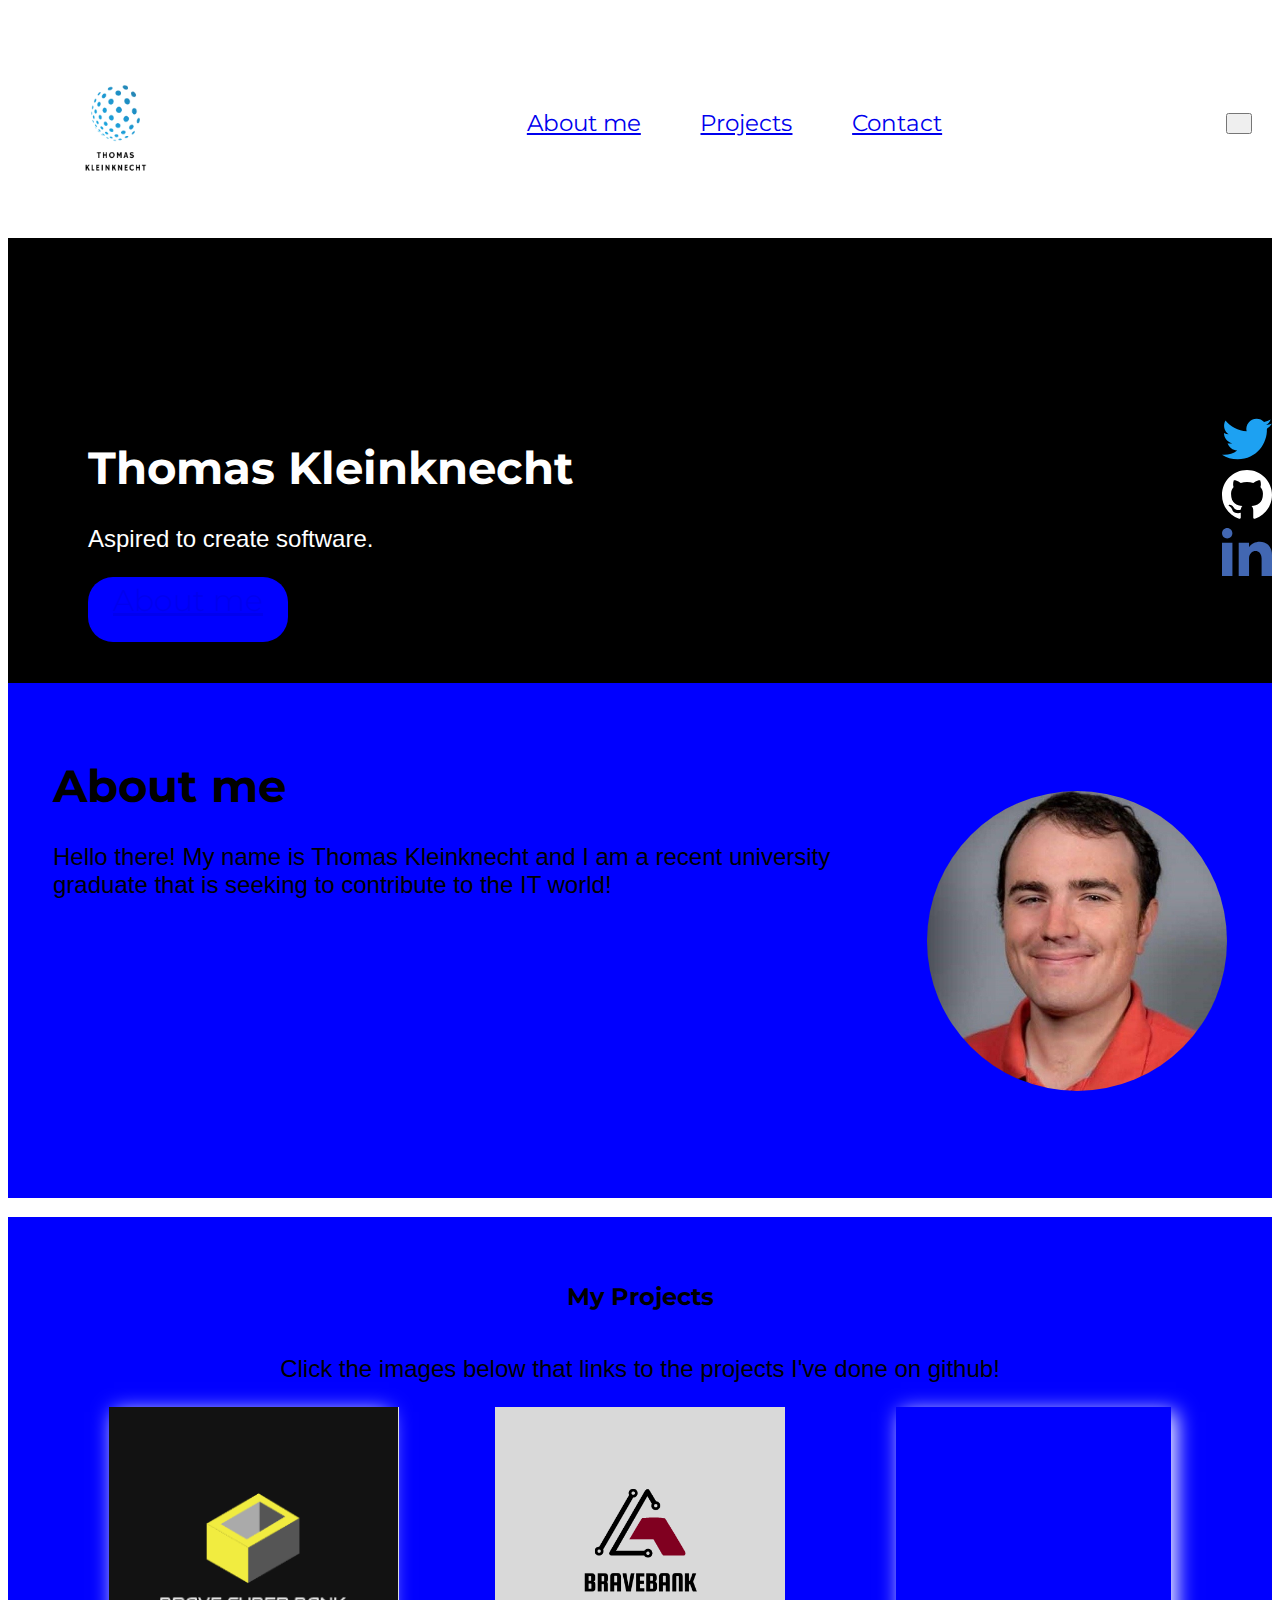
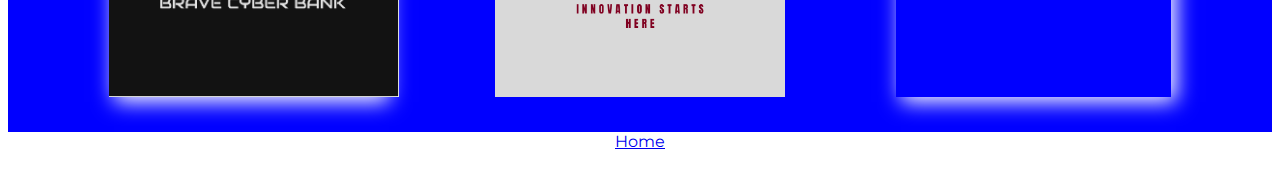
==== index.html @ 7f3dd587 "Add files via upload" ====
<!DOCTYPE html>
<html>
<head>
    <link rel="stylesheet" href="sheet.css" />
    <link rel="preconnect" href="https://fonts.googleapis.com">
    <link rel="preconnect" href="https://fonts.gstatic.com" crossorigin>
    <link href="https://fonts.googleapis.com/css2?family=Montserrat:wght@200&display=swap" rel="stylesheet">
    <link rel="stylesheet" href="https://cdnjs.cloudflare.com/ajax/libs/font-awesome/4.7.0/css/font-awesome.min.css">
    <title> Home Page</title>
    <meta charset="UTF-8" />
</head>


<body>

<section class="main"> 
    <nav>
        <img src="Thomas_Kleinknecht.png" style="width:175px;height: 190px;">
            <ul id="nav-list">

                <li><a href="#aboutinfo">About me</a></li>
                <li><a href="#myprojects">Projects</a></li>
                <li><a href="#contact-info">Contact</a></li>
            </ul>

            <button class="bars" id="bars">
                <i class="fas fa-bars"></i>
            </button>

    </nav>
    <div class="main-area">
      <div class="main-text">
          <h1>Thomas Kleinknecht</h1>
          <p>Aspired to create software. </p>
          
          <div class="button"><a href="#aboutinfo">About me</a></div>
      </div>
        <div class="social-media">
            
            <div><a href="https://twitter.com/trk_610" class="social-media">
                <svg xmlns="http://www.w3.org/2000/svg" fill="#1DA1F2" width="50" height="50" viewBox="0 0 24 24"><path d="M24 4.557c-.883.392-1.832.656-2.828.775 1.017-.609 1.798-1.574 2.165-2.724-.951.564-2.005.974-3.127 1.195-.897-.957-2.178-1.555-3.594-1.555-3.179 0-5.515 2.966-4.797 6.045-4.091-.205-7.719-2.165-10.148-5.144-1.29 2.213-.669 5.108 1.523 6.574-.806-.026-1.566-.247-2.229-.616-.054 2.281 1.581 4.415 3.949 4.89-.693.188-1.452.232-2.224.084.626 1.956 2.444 3.379 4.6 3.419-2.07 1.623-4.678 2.348-7.29 2.04 2.179 1.397 4.768 2.212 7.548 2.212 9.142 0 14.307-7.721 13.995-14.646.962-.695 1.797-1.562 2.457-2.549z"/></svg>
            </a></div>
            <div><a href="https://github.com/trk-999"  class="social-media">
                <svg xmlns="http://www.w3.org/2000/svg" fill="#ffffff" width="50" height="50" viewBox="0 0 24 24"><path d="M12 0c-6.626 0-12 5.373-12 12 0 5.302 3.438 9.8 8.207 11.387.599.111.793-.261.793-.577v-2.234c-3.338.726-4.033-1.416-4.033-1.416-.546-1.387-1.333-1.756-1.333-1.756-1.089-.745.083-.729.083-.729 1.205.084 1.839 1.237 1.839 1.237 1.07 1.834 2.807 1.304 3.492.997.107-.775.418-1.305.762-1.604-2.665-.305-5.467-1.334-5.467-5.931 0-1.311.469-2.381 1.236-3.221-.124-.303-.535-1.524.117-3.176 0 0 1.008-.322 3.301 1.23.957-.266 1.983-.399 3.003-.404 1.02.005 2.047.138 3.006.404 2.291-1.552 3.297-1.23 3.297-1.23.653 1.653.242 2.874.118 3.176.77.84 1.235 1.911 1.235 3.221 0 4.609-2.807 5.624-5.479 5.921.43.372.823 1.102.823 2.222v3.293c0 .319.192.694.801.576 4.765-1.589 8.199-6.086 8.199-11.386 0-6.627-5.373-12-12-12z"/></svg>
            </a></div>
            <div><a href="https://www.linkedin.com/in/thomas-kleinknecht/"  class="social-media">
                <svg xmlns="http://www.w3.org/2000/svg" fill="#4267B2" width="50" height="50" viewBox="0 0 24 24"><path d="M4.98 3.5c0 1.381-1.11 2.5-2.48 2.5s-2.48-1.119-2.48-2.5c0-1.38 1.11-2.5 2.48-2.5s2.48 1.12 2.48 2.5zm.02 4.5h-5v16h5v-16zm7.982 0h-4.968v16h4.969v-8.399c0-4.67 6.029-5.052 6.029 0v8.399h4.988v-10.131c0-7.88-8.922-7.593-11.018-3.714v-2.155z"/></svg>
            </a></div>
        </div>
    </div>

</section>

<section class="small-section" id="aboutinfo"> 

    <div class="#aboutinfo">
        <h1>About me</h1>
        <p> Hello there! My name is Thomas Kleinknecht and I am a recent university graduate that is seeking to contribute to the IT world! </p>
    </div>
    <div class="pic-view">
        <img class="picture" src="ThomasK.jpg" alt="Thomas Kleinknecht Picture">
    </div>

</section>

<br>
<section class="small-section-2"> 
    <h2> My Projects </h2>
    <p>Click the images below that links to the projects I've done on github! </p> 
    <div class="coding-container">
        <div class="my-projects">
            
            <a href="https://github.com/trk-999/bravecyberbank"><img src="CyberBank_logo.png" alt="First Project" width="290" height="290"></a>
            
        </div>
        
        <a href="https://github.com/trk-999/BraveCyberBankVersion2"><img src="bravebank.jpg.png" alt="First Project" width="290" height="290"></a>
            
        <div class="my-projects"></div>
    </div>

    

</section>

<footer>

    <a href="index.html">Home</a>

</footer>




<script src="script.js"></script>
</body>
</html>
---- sheet.css ----
body {
    font-family: 'Montserrat', sans-serif;
}

section {
    height: 425px;
    background-color: blue;
  

}

.main {
    background-color:black;
    height: 75vh;
    color: white;
    font-size: 23px;
}

p {
    font-family: Verdana, Geneva, Tahoma, sans-serif;
    font-size: x-large;
}



footer {
    height: 55px;
    background-color: white;
    text-align: center;
}

nav {
    display: flex;
    align-items: center;
    justify-content: space-between;
    padding: 20px;
    background-color: white;
    color: blue;
}

ul {
    display: flex;
    list-style-type: none;
    width: 475px;
    justify-content: space-around;
}

li {
    /* width: 245px; */
    text-decoration: none;
}

h1 {
    font-size: 45px;
}

.main-area {
    display: flex;
    height: 100%;
    justify-content: space-between;
    align-items: center;
}

.main-text {
    margin-left: 80px;
    margin-bottom: 100px;
}

.button {
    width: 200px;
    height: 60px;
    border-radius: 25px;
    background-color: blue;
    text-align: center;
    font-size: 30px;
    font-weight: 300;
    padding-top: 5px;
}

.button:hover {
    background-color: gray;
}

.button:active {
    background-color: darkblue;
    color: blue;
}

.social-media {
    padding-bottom: 155px;
}



.small-section {
    display: flex;
    justify-content: space-around;
    padding: 45px;
    border-radius: 0%;
}

.small-section-2 {
    display: flex;
    flex-direction: column;
    text-align: center;
    padding: 45px;
}

.picture {
    width: 300px;
    border-radius: 150px;
}

.pic-view {
    display: flex;
    align-items: center;
}

.my-projects {
    width: 275px;
    height: 290px;
    color: white;
    box-shadow: 5px 5px 20px white;
}

.coding-container {
    display: flex;
    justify-content: space-around;
}

.smalltext {
    font-size: 15px;
    font-weight: 300;
}
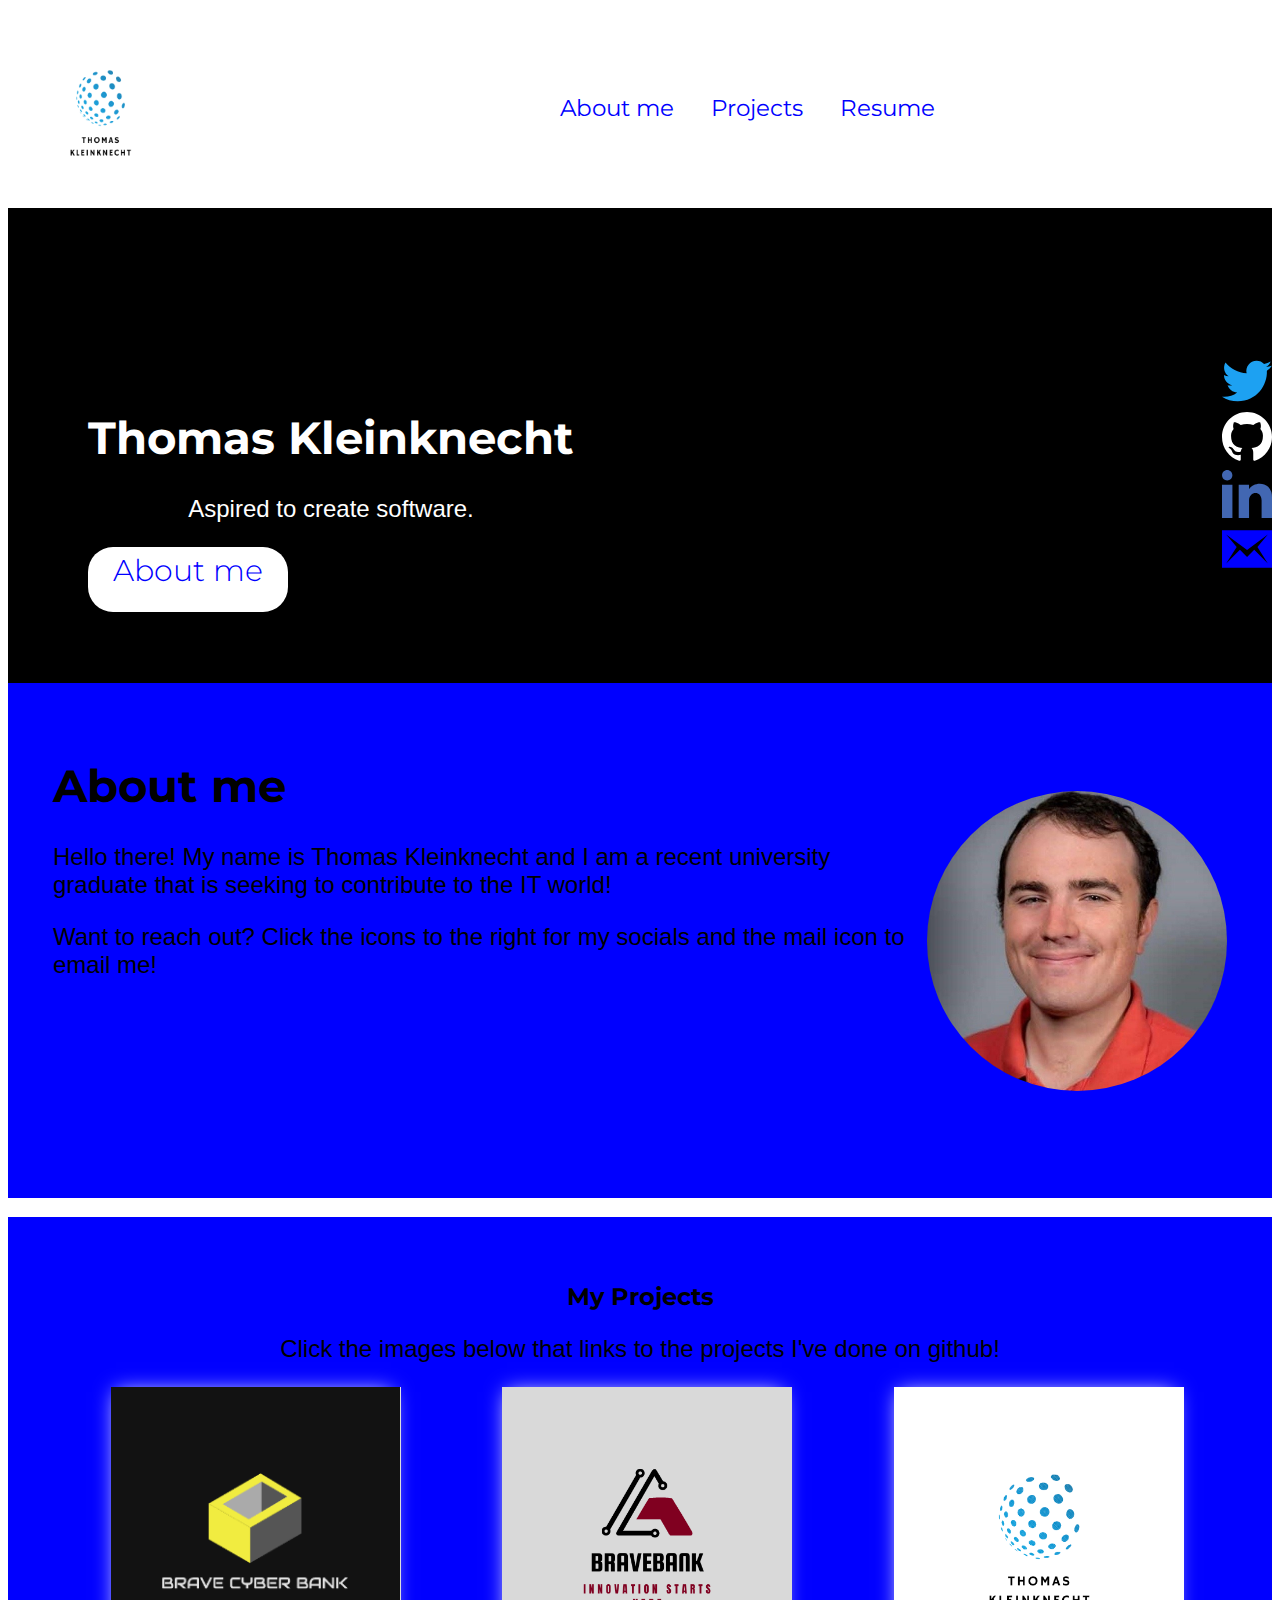
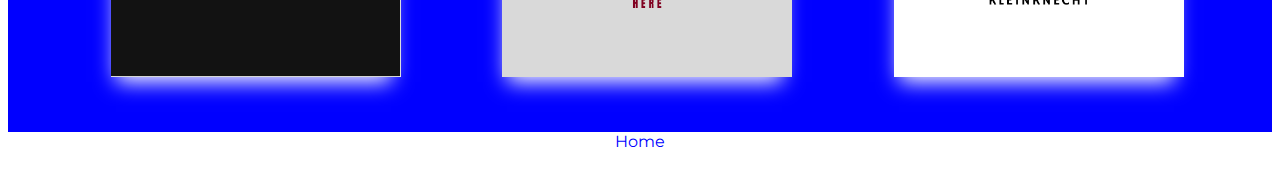
==== commit 37fdf3b0: "Add files via upload" ====
--- a/index.html
+++ b/index.html
@@ -6,6 +6,7 @@
     <link rel="preconnect" href="https://fonts.gstatic.com" crossorigin>
     <link href="https://fonts.googleapis.com/css2?family=Montserrat:wght@200&display=swap" rel="stylesheet">
     <link rel="stylesheet" href="https://cdnjs.cloudflare.com/ajax/libs/font-awesome/4.7.0/css/font-awesome.min.css">
+    <link rel="icon" type="image/x-icon" href="thomas.ico">
     <title> Home Page</title>
     <meta charset="UTF-8" />
 </head>
@@ -20,12 +21,11 @@
 
                 <li><a href="#aboutinfo">About me</a></li>
                 <li><a href="#myprojects">Projects</a></li>
-                <li><a href="#contact-info">Contact</a></li>
+                <li><a href="resume.html">Resume</a></li>
+                
             </ul>
 
-            <button class="bars" id="bars">
-                <i class="fas fa-bars"></i>
-            </button>
+            <i class="fa-thin fa-seal-question"></i>
 
     </nav>
     <div class="main-area">
@@ -45,6 +45,10 @@
             </a></div>
             <div><a href="https://www.linkedin.com/in/thomas-kleinknecht/"  class="social-media">
                 <svg xmlns="http://www.w3.org/2000/svg" fill="#4267B2" width="50" height="50" viewBox="0 0 24 24"><path d="M4.98 3.5c0 1.381-1.11 2.5-2.48 2.5s-2.48-1.119-2.48-2.5c0-1.38 1.11-2.5 2.48-2.5s2.48 1.12 2.48 2.5zm.02 4.5h-5v16h5v-16zm7.982 0h-4.968v16h4.969v-8.399c0-4.67 6.029-5.052 6.029 0v8.399h4.988v-10.131c0-7.88-8.922-7.593-11.018-3.714v-2.155z"/></svg>
+                <div><a href = "mailto: trk610@yahoo.com" class="social-media">
+                    <svg xmlns="http://www.w3.org/2000/svg" fill="#0000FF
+                    "width="50" height="50" viewBox="0 0 24 24"><path d="M0 3v18h24v-18h-24zm22 16l-6.526-6.618-3.445 3.483-3.418-3.525-6.611 6.66 5.051-8-5.051-6 10.029 7.446 9.971-7.446-4.998 6.01 4.998 7.99z"/></svg>
+                </a></div>
             </a></div>
         </div>
     </div>
@@ -55,7 +59,9 @@
 
     <div class="#aboutinfo">
         <h1>About me</h1>
-        <p> Hello there! My name is Thomas Kleinknecht and I am a recent university graduate that is seeking to contribute to the IT world! </p>
+        <p> Hello there! My name is Thomas Kleinknecht and I am a recent university graduate that is seeking to contribute to the IT world!    
+        </p>
+        <p>Want to reach out? Click the icons to the right for my socials and the mail icon to email me! </p> 
     </div>
     <div class="pic-view">
         <img class="picture" src="ThomasK.jpg" alt="Thomas Kleinknecht Picture">
@@ -64,22 +70,29 @@
 </section>
 
 <br>
-<section class="small-section-2"> 
+<section class="small-section-2" id="myprojects"> 
+    <div class="#myprojects">
     <h2> My Projects </h2>
     <p>Click the images below that links to the projects I've done on github! </p> 
+    </div>
     <div class="coding-container">
         <div class="my-projects">
             
             <a href="https://github.com/trk-999/bravecyberbank"><img src="CyberBank_logo.png" alt="First Project" width="290" height="290"></a>
             
         </div>
-        
+        <div class="coding-container">
+        <div class="my-projects">
         <a href="https://github.com/trk-999/BraveCyberBankVersion2"><img src="bravebank.jpg.png" alt="First Project" width="290" height="290"></a>
-            
-        <div class="my-projects"></div>
+            </div>
+            </div>
+            <div class="coding-container">
+                <div class="my-projects">
+                <a href="https://github.com/trk-999/Profolio"><img src="Thomas Kleinknecht (6).png" alt="First Project" width="290" height="290"></a>
+                    </div>
+                    </div>
+    
     </div>
-
-    
 
 </section>
 
--- a/sheet.css
+++ b/sheet.css
@@ -1,3 +1,5 @@
+
+
 body {
     font-family: 'Montserrat', sans-serif;
 }
@@ -13,6 +15,7 @@
     background-color:black;
     height: 75vh;
     color: white;
+    text-align: center;
     font-size: 23px;
 }
 
@@ -33,16 +36,17 @@
     display: flex;
     align-items: center;
     justify-content: space-between;
-    padding: 20px;
+    padding: 5px;
     background-color: white;
     color: blue;
 }
 
 ul {
+    align-items: center;
     display: flex;
     list-style-type: none;
-    width: 475px;
-    justify-content: space-around;
+    width: 375px;
+    justify-content: space-between;
 }
 
 li {
@@ -70,7 +74,7 @@
     width: 200px;
     height: 60px;
     border-radius: 25px;
-    background-color: blue;
+    background-color: white;
     text-align: center;
     font-size: 30px;
     font-weight: 300;
@@ -78,12 +82,12 @@
 }
 
 .button:hover {
-    background-color: gray;
+    background-color: gainsboro;
 }
 
 .button:active {
-    background-color: darkblue;
-    color: blue;
+    background-color: white;
+    color: gray;
 }
 
 .social-media {
@@ -123,6 +127,13 @@
     box-shadow: 5px 5px 20px white;
 }
 
+.my-projects-2 {
+    width: 275px;
+    height: 290px;
+    color: white;
+    box-shadow: 5px 5px 20px white;
+}
+
 .coding-container {
     display: flex;
     justify-content: space-around;
@@ -131,4 +142,9 @@
 .smalltext {
     font-size: 15px;
     font-weight: 300;
+}
+
+a {
+    text-decoration: none;
+    color: blue;
 }